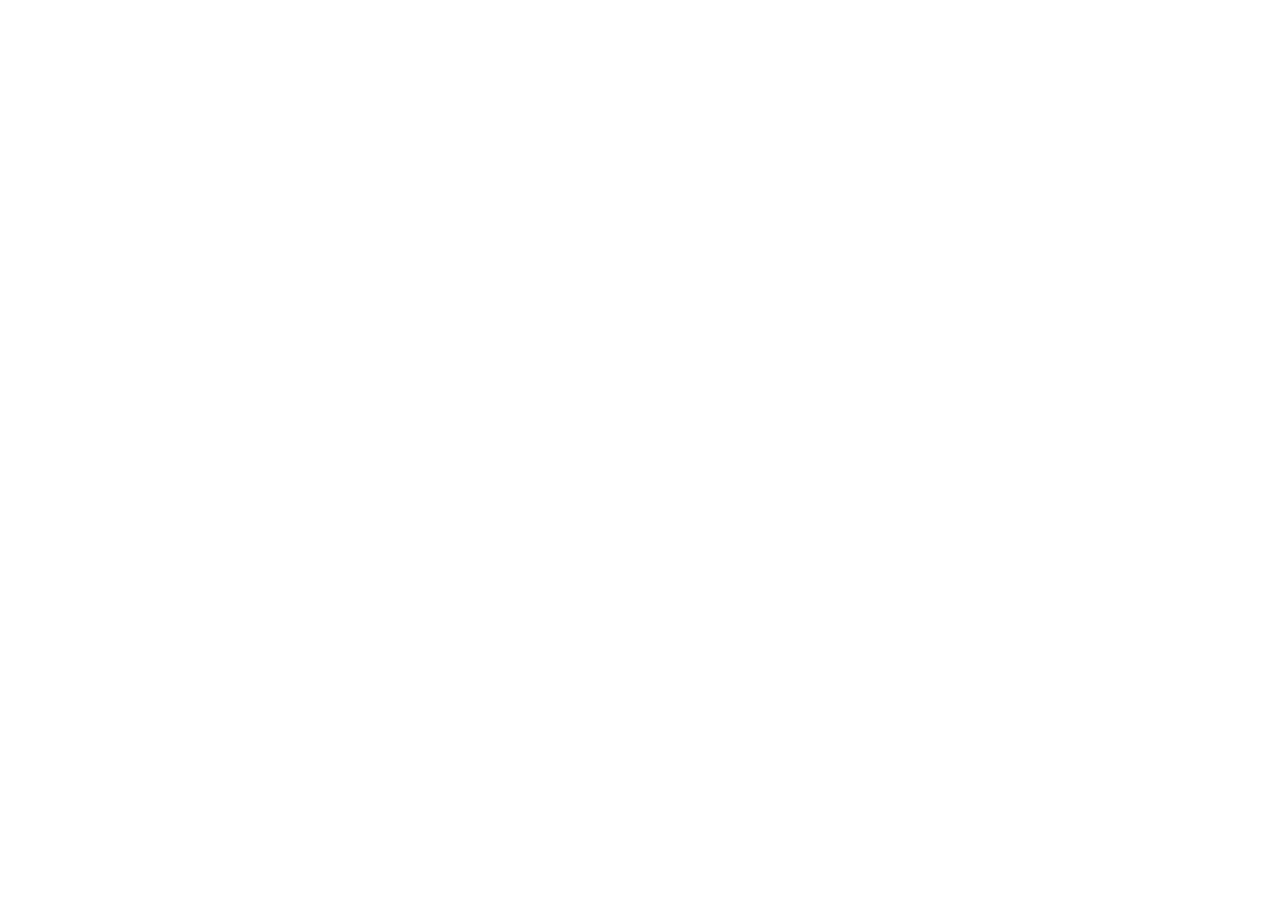
==== Index.html @ 950acc1b "first" ====
<!DOCTYPE html>
<html lang="en">
<head>
    <meta charset="UTF-8">
    <meta name="viewport" content="width=a, initial-scale=1.0">
    <title>NaiggaShop</title>
    <link rel="stylesheet" href="style.css">
</head>
<body>
    
</body>
</html>
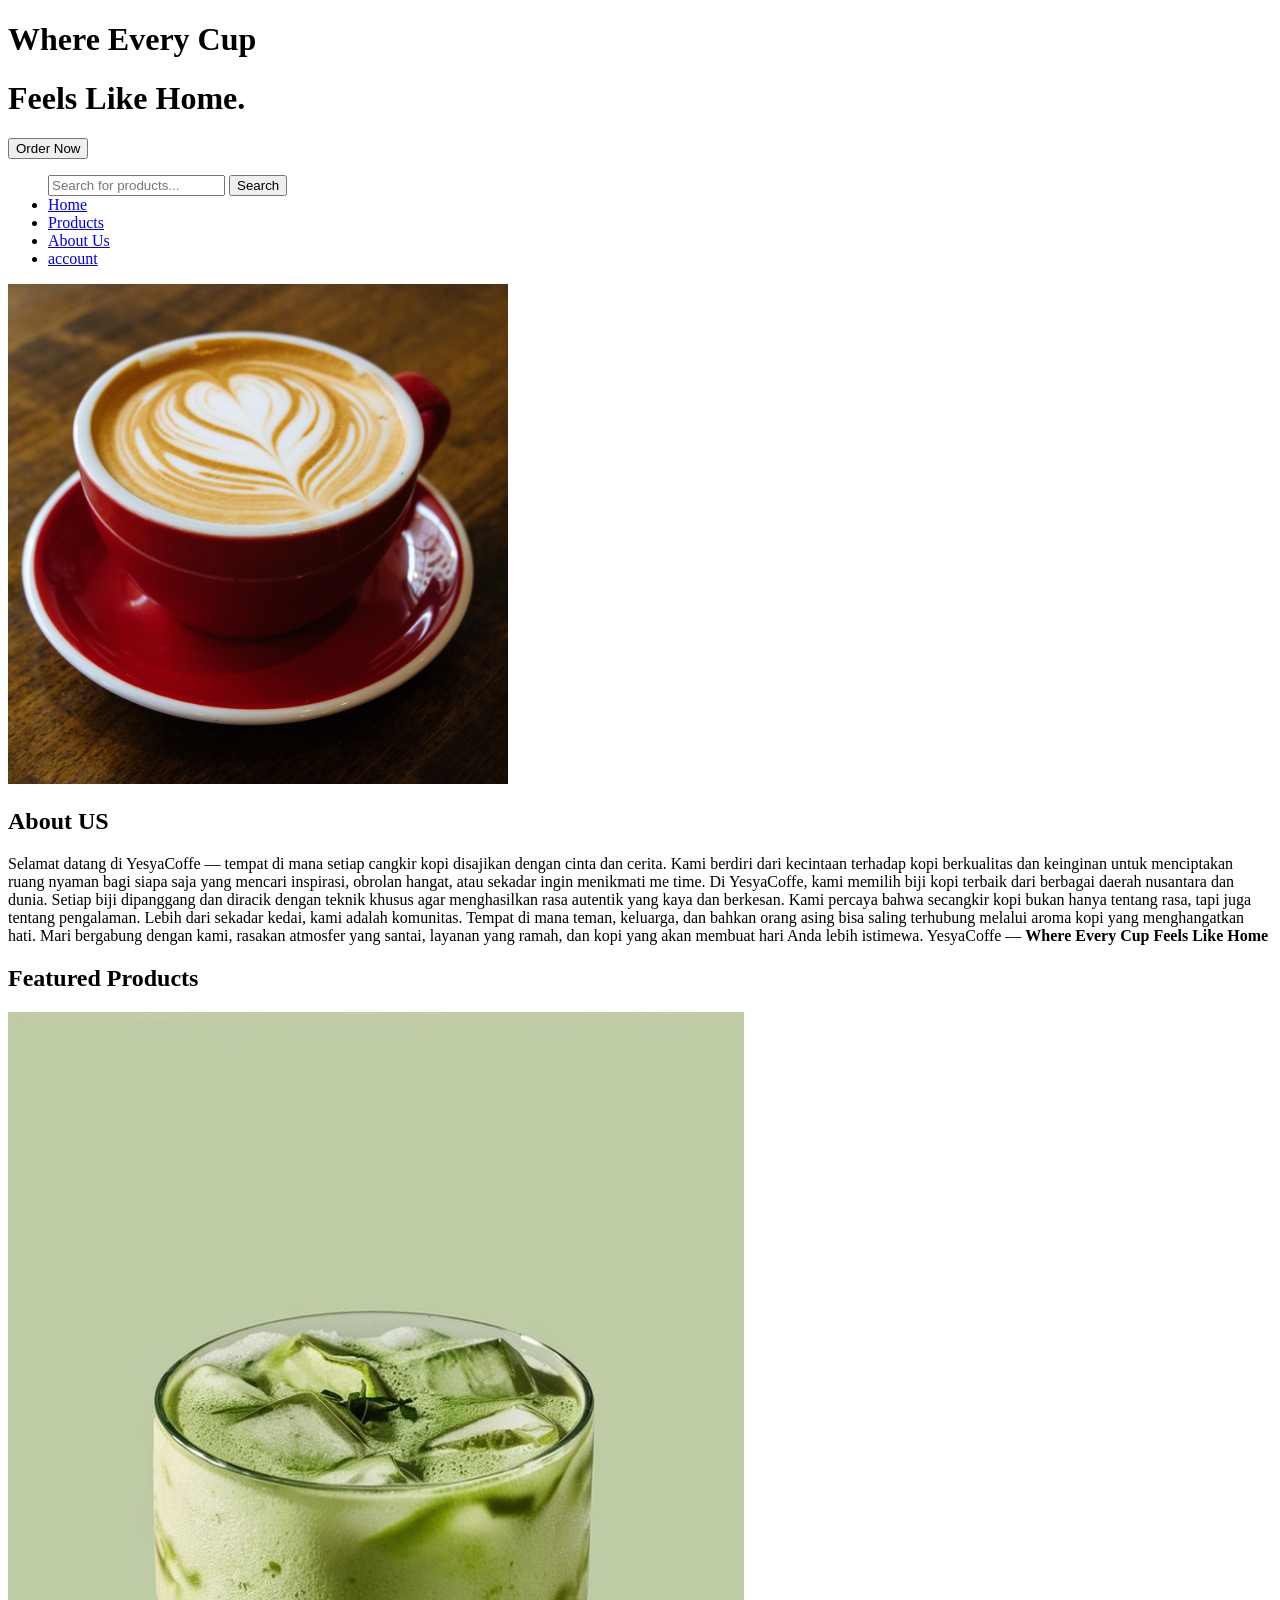
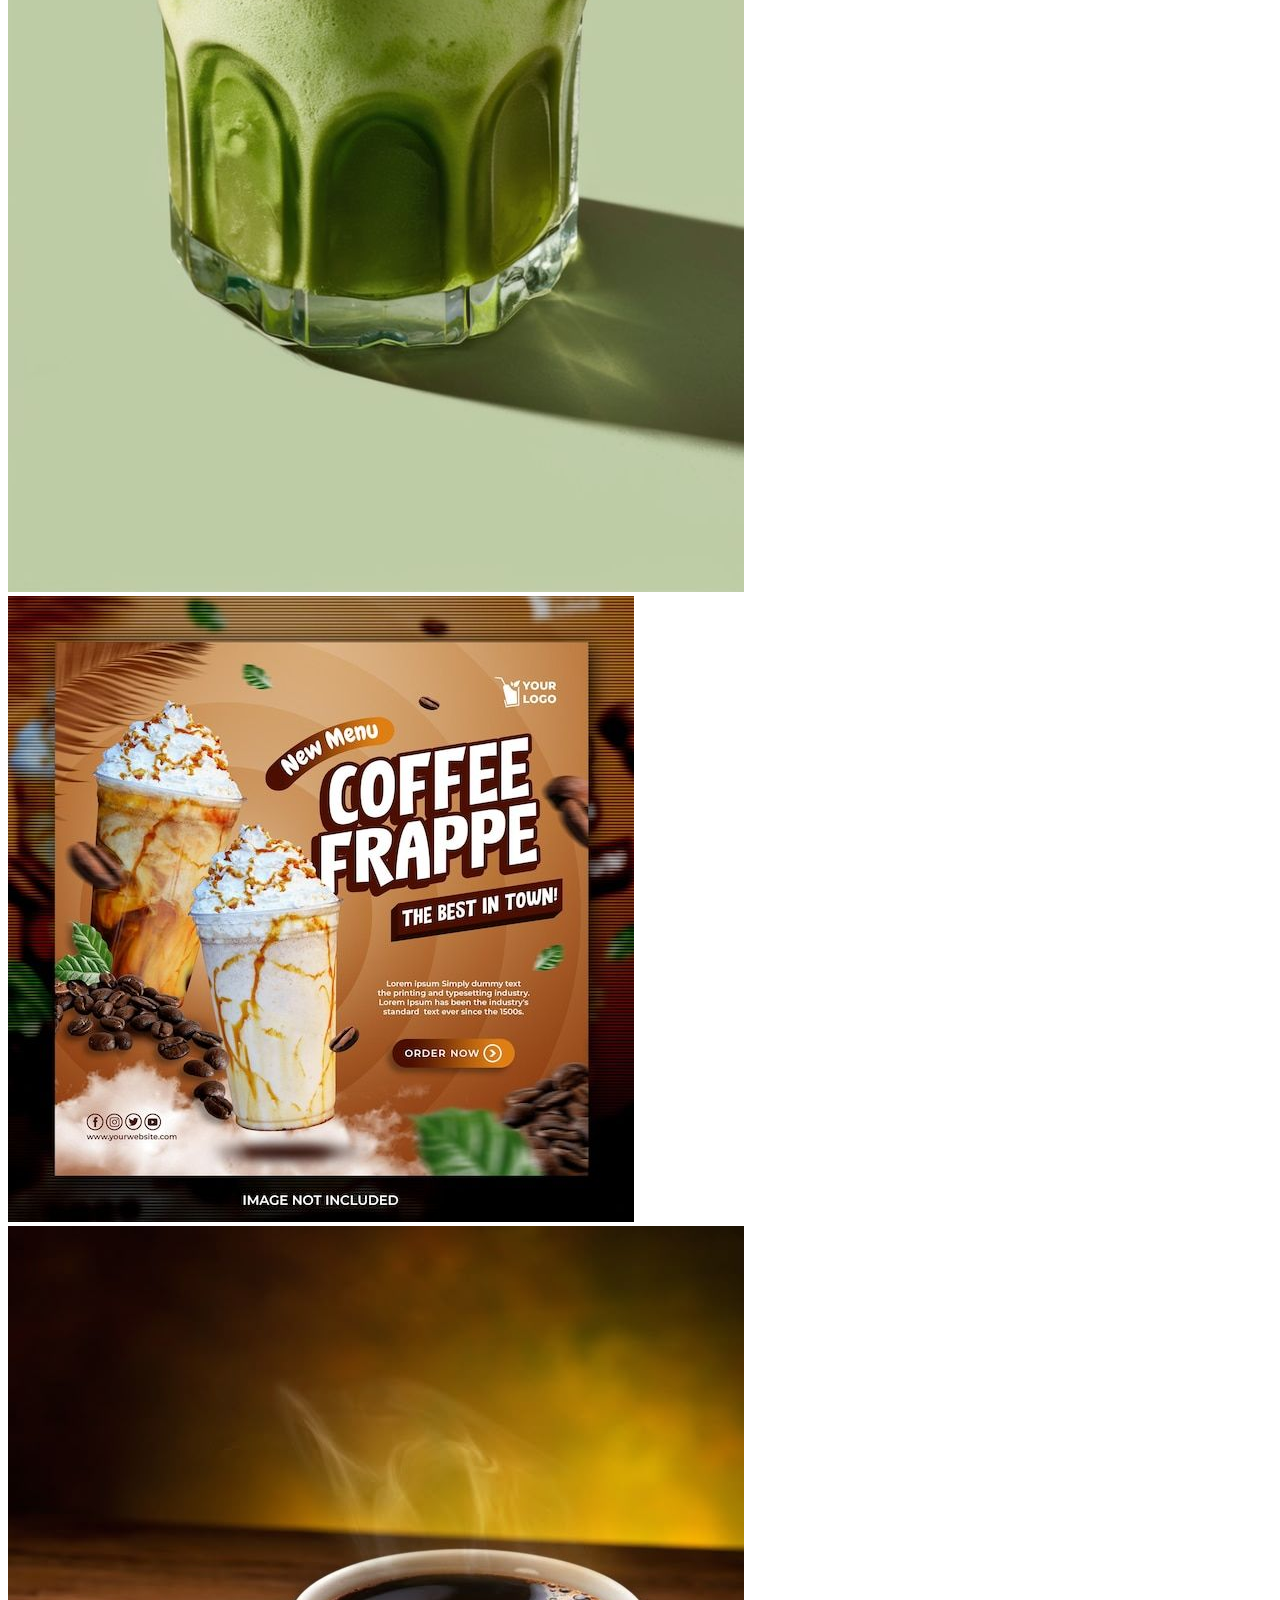
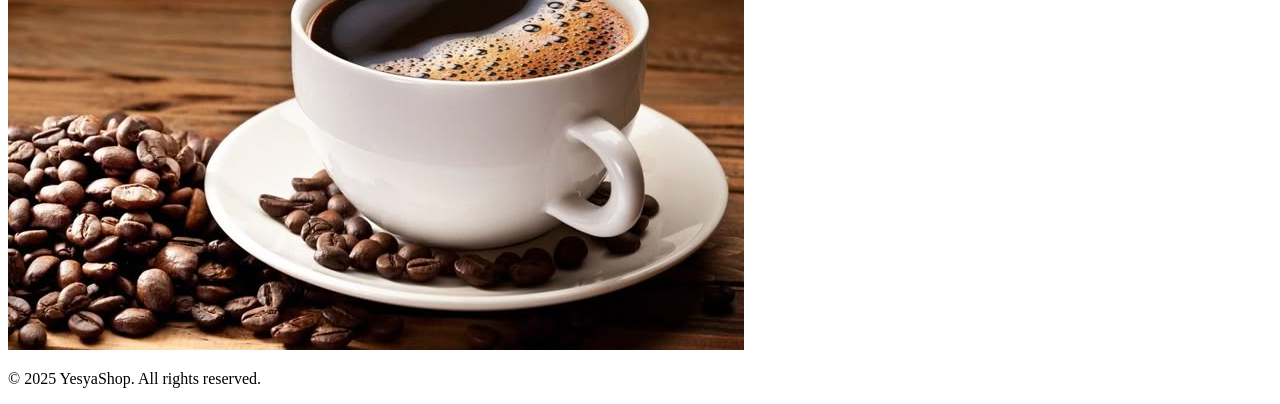
==== commit b8623b3d: "add: Product and transition" ====
--- a/Index.html
+++ b/Index.html
@@ -3,10 +3,71 @@
 <head>
     <meta charset="UTF-8">
     <meta name="viewport" content="width=a, initial-scale=1.0">
-    <title>NaiggaShop</title>
+    <title>YesyaCoffe</title>
     <link rel="stylesheet" href="style.css">
+    <link rel="stylesheet" href="font/brillant/brillant.otf">
 </head>
 <body>
-    
+    <header>
+        <div class="line"></div>
+        <div class="banner-image">
+            <div class="banner-image-text">
+                <h1>Where Every Cup</h1> <div class="ha"><h1>Feels Like Home.</h1></div>
+                <div > <a href="products.html"><button>Order Now</button></a></div>
+            </div>
+        </div>
+        <div class="line"></div>
+        <nav>
+            <ul>
+                <div class="search-bar">
+                    <input type="text" placeholder="Search for products...">
+                    <button type="submit">Search</button>
+                </div>
+                <li><a href="index.html">Home</a></li>
+                <li><a href="products.html">Products</a></li>
+                <li><a href="about.html">About Us</a></li>
+                <li><a href="acount.html">account</a></li>
+            </ul>
+        </nav>
+    </header>
+
+    <main>
+        <section class="content">
+            <img class="image" src="img/coffe.png" alt="">
+            <div class="text">
+            <h2>About US</h2>
+            <div class="anim">
+            <p>Selamat datang di YesyaCoffe — tempat di mana setiap cangkir kopi disajikan dengan cinta dan cerita.
+                Kami berdiri dari kecintaan terhadap kopi berkualitas dan keinginan untuk menciptakan ruang nyaman bagi siapa saja yang mencari inspirasi, obrolan hangat, atau sekadar ingin menikmati me time.
+                
+                Di YesyaCoffe, kami memilih biji kopi terbaik dari berbagai daerah nusantara dan dunia. Setiap biji dipanggang dan diracik dengan teknik khusus agar menghasilkan rasa autentik yang kaya dan berkesan.
+                Kami percaya bahwa secangkir kopi bukan hanya tentang rasa, tapi juga tentang pengalaman.
+                
+                Lebih dari sekadar kedai, kami adalah komunitas. Tempat di mana teman, keluarga, dan bahkan orang asing bisa saling terhubung melalui aroma kopi yang menghangatkan hati.
+                
+                Mari bergabung dengan kami, rasakan atmosfer yang santai, layanan yang ramah, dan kopi yang akan membuat hari Anda lebih istimewa.
+                
+                YesyaCoffe — <b> Where Every Cup Feels Like Home </b></p></div>
+            </div>
+        </section>
+        <div class="line"></div>
+        <section  class="products">
+            <h2>Featured Products</h2>
+            <div class="slider-container">
+                <div class="slider-wrapper" id="sliderWrapper">
+                  <img src="img/Mactha.jpeg" alt="Gambar 1">
+                  <img src="img/Frappe.jpeg" alt="Gambar 2">
+                  <img src="img/Amerikano.jpeg" alt="Gambar 3">
+                </div>
+              </div>
+              
+        </section>
+        <div class="line"></div>
+    </main>
+
+    <footer>
+        <p>&copy; 2025 YesyaShop. All rights reserved.</p>
+    </footer>
+    <script src="Java.js"></script>
 </body>
 </html>
